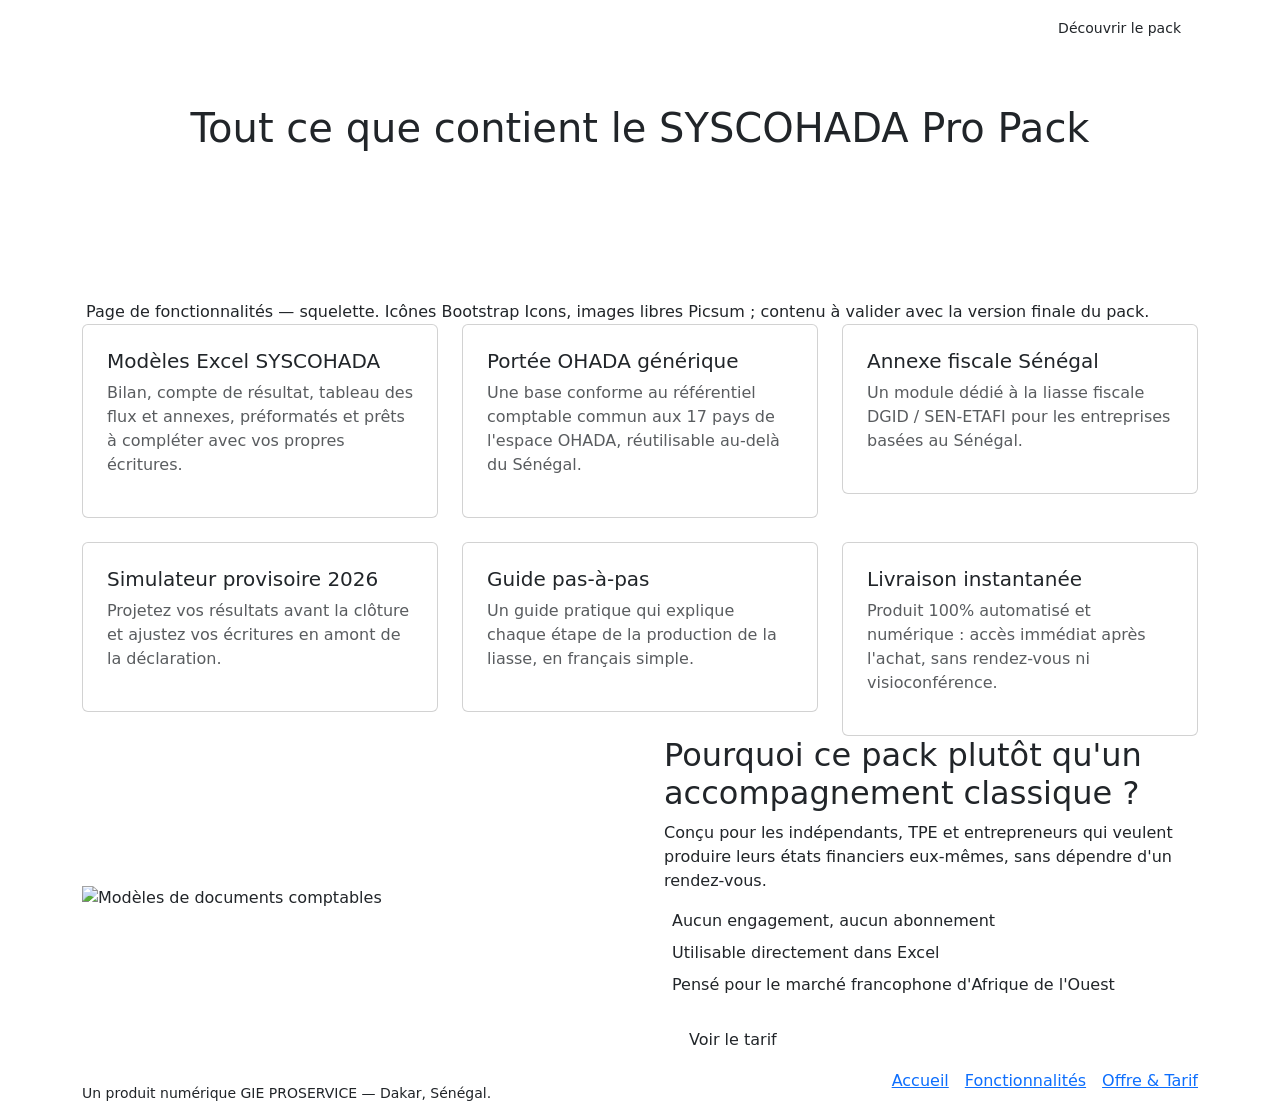
==== fonctionnalites.html @ 93b4655c "Add files via upload" ====
<!doctype html>
<html lang="fr">
<head>
<meta charset="UTF-8">
<meta name="viewport" content="width=device-width, initial-scale=1">
<title>Fonctionnalités — SYSCOHADA Pro Pack</title>
<meta name="description" content="Découvrez en détail le contenu du SYSCOHADA Pro Pack : modèles Excel, simulateur, guide de liasse fiscale.">
<link rel="stylesheet" href="https://cdnjs.cloudflare.com/ajax/libs/bootstrap/5.3.3/css/bootstrap.min.css">
<link rel="stylesheet" href="https://cdnjs.cloudflare.com/ajax/libs/bootstrap-icons/1.11.3/font/bootstrap-icons.min.css">
<link rel="stylesheet" href="css/style.css">
</head>
<body>

<!-- NAVBAR -->
<nav class="navbar navbar-expand-lg navbar-sp navbar-dark sticky-top">
  <div class="container">
    <a class="navbar-brand" href="index.html">SYSCOHADA <span>Pro Pack</span></a>
    <button class="navbar-toggler" type="button" data-bs-toggle="collapse" data-bs-target="#navMenu">
      <span class="navbar-toggler-icon"></span>
    </button>
    <div class="collapse navbar-collapse" id="navMenu">
      <ul class="navbar-nav ms-auto align-items-lg-center gap-lg-3">
        <li class="nav-item"><a class="nav-link" href="index.html">Accueil</a></li>
        <li class="nav-item"><a class="nav-link active" href="fonctionnalites.html">Fonctionnalités</a></li>
        <li class="nav-item"><a class="nav-link" href="landing.html">Offre &amp; Tarif</a></li>
        <li class="nav-item"><a class="btn btn-gold btn-sm px-3" href="landing.html">Découvrir le pack</a></li>
      </ul>
    </div>
  </div>
</nav>

<!-- PAGE HEADER -->
<header class="hero py-5">
  <div class="container text-center">
    <h1 class="display-6 mb-3">Tout ce que contient le SYSCOHADA Pro Pack</h1>
    <p class="lead text-white-50 mb-0">Des outils concrets pour passer de la saisie comptable à une liasse fiscale conforme, sans accompagnement en direct.</p>
  </div>
</header>

<div class="container mt-4">
  <p class="note-skeleton mb-0"><i class="bi bi-info-circle me-1"></i> Page de fonctionnalités — squelette. Icônes Bootstrap Icons, images libres Picsum ; contenu à valider avec la version finale du pack.</p>
</div>

<!-- FEATURES GRID -->
<section class="section">
  <div class="container">
    <div class="row g-4">

      <div class="col-md-6 col-lg-4">
        <div class="card card-feature p-4">
          <div class="icon-wrap"><i class="bi bi-file-earmark-spreadsheet"></i></div>
          <h5>Modèles Excel SYSCOHADA</h5>
          <p class="text-muted">Bilan, compte de résultat, tableau des flux et annexes, préformatés et prêts à compléter avec vos propres écritures.</p>
        </div>
      </div>

      <div class="col-md-6 col-lg-4">
        <div class="card card-feature p-4">
          <div class="icon-wrap"><i class="bi bi-map"></i></div>
          <h5>Portée OHADA générique</h5>
          <p class="text-muted">Une base conforme au référentiel comptable commun aux 17 pays de l'espace OHADA, réutilisable au-delà du Sénégal.</p>
        </div>
      </div>

      <div class="col-md-6 col-lg-4">
        <div class="card card-feature p-4">
          <div class="icon-wrap"><i class="bi bi-bank"></i></div>
          <h5>Annexe fiscale Sénégal</h5>
          <p class="text-muted">Un module dédié à la liasse fiscale DGID / SEN-ETAFI pour les entreprises basées au Sénégal.</p>
        </div>
      </div>

      <div class="col-md-6 col-lg-4">
        <div class="card card-feature p-4">
          <div class="icon-wrap"><i class="bi bi-calculator"></i></div>
          <h5>Simulateur provisoire 2026</h5>
          <p class="text-muted">Projetez vos résultats avant la clôture et ajustez vos écritures en amont de la déclaration.</p>
        </div>
      </div>

      <div class="col-md-6 col-lg-4">
        <div class="card card-feature p-4">
          <div class="icon-wrap"><i class="bi bi-journal-check"></i></div>
          <h5>Guide pas-à-pas</h5>
          <p class="text-muted">Un guide pratique qui explique chaque étape de la production de la liasse, en français simple.</p>
        </div>
      </div>

      <div class="col-md-6 col-lg-4">
        <div class="card card-feature p-4">
          <div class="icon-wrap"><i class="bi bi-lightning-charge"></i></div>
          <h5>Livraison instantanée</h5>
          <p class="text-muted">Produit 100% automatisé et numérique : accès immédiat après l'achat, sans rendez-vous ni visioconférence.</p>
        </div>
      </div>

    </div>
  </div>
</section>

<!-- COMPARATIF / POURQUOI -->
<section class="section bg-white">
  <div class="container">
    <div class="row align-items-center g-5">
      <div class="col-lg-6">
        <img src="https://picsum.photos/seed/syscohada-features/800/560" alt="Modèles de documents comptables" class="img-cover">
      </div>
      <div class="col-lg-6">
        <h2 class="section-title">Pourquoi ce pack plutôt qu'un accompagnement classique ?</h2>
        <p class="section-subtitle">Conçu pour les indépendants, TPE et entrepreneurs qui veulent produire leurs états financiers eux-mêmes, sans dépendre d'un rendez-vous.</p>
        <ul class="list-unstyled">
          <li class="mb-2"><i class="bi bi-check-circle-fill text-success me-2"></i>Aucun engagement, aucun abonnement</li>
          <li class="mb-2"><i class="bi bi-check-circle-fill text-success me-2"></i>Utilisable directement dans Excel</li>
          <li class="mb-2"><i class="bi bi-check-circle-fill text-success me-2"></i>Pensé pour le marché francophone d'Afrique de l'Ouest</li>
        </ul>
        <a href="landing.html" class="btn btn-gold px-4 mt-2">Voir le tarif</a>
      </div>
    </div>
  </div>
</section>

<!-- FOOTER -->
<footer class="site-footer">
  <div class="container d-flex flex-column flex-md-row justify-content-between align-items-center gap-3">
    <div>
      <strong class="text-white">SYSCOHADA Pro Pack</strong>
      <p class="mb-0 small">Un produit numérique GIE PROSERVICE — Dakar, Sénégal.</p>
    </div>
    <div class="d-flex gap-3">
      <a href="index.html">Accueil</a>
      <a href="fonctionnalites.html">Fonctionnalités</a>
      <a href="landing.html">Offre &amp; Tarif</a>
    </div>
  </div>
</footer>

<script src="https://cdnjs.cloudflare.com/ajax/libs/bootstrap/5.3.3/js/bootstrap.bundle.min.js"></script>
</body>
</html>
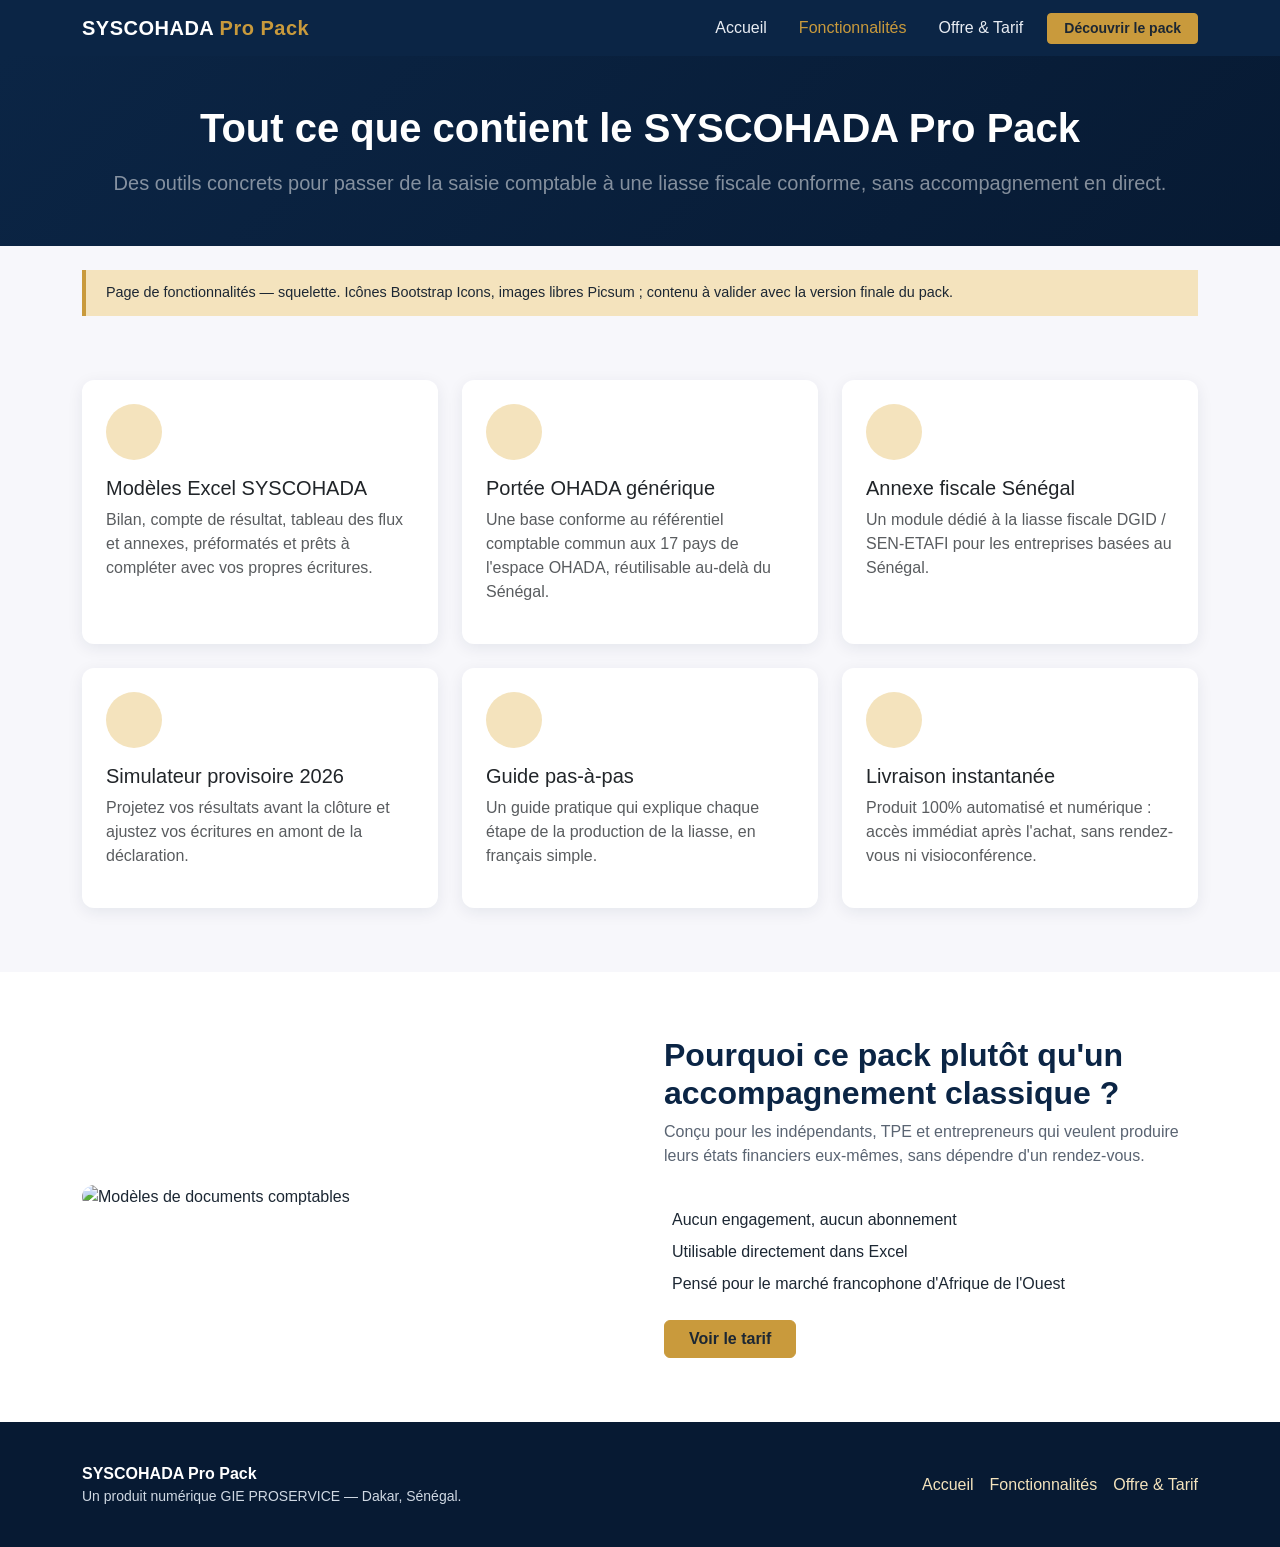
==== commit a1005e37: "Fix stylesheet link to use relative path" ====
--- a/fonctionnalites.html
+++ b/fonctionnalites.html
@@ -7,7 +7,7 @@
 <meta name="description" content="Découvrez en détail le contenu du SYSCOHADA Pro Pack : modèles Excel, simulateur, guide de liasse fiscale.">
 <link rel="stylesheet" href="https://cdnjs.cloudflare.com/ajax/libs/bootstrap/5.3.3/css/bootstrap.min.css">
 <link rel="stylesheet" href="https://cdnjs.cloudflare.com/ajax/libs/bootstrap-icons/1.11.3/font/bootstrap-icons.min.css">
-<link rel="stylesheet" href="css/style.css">
+<link rel="stylesheet" href="style.css">
 </head>
 <body>
 
--- a/style.css
+++ b/style.css
@@ -0,0 +1,173 @@
+/* ===========================================================
+   SYSCOHADA Pro Pack — site web squelette
+   Feuille de style partagée (Bootstrap 5 + surcharges maison)
+   =========================================================== */
+
+:root {
+  --sp-navy: #0b2545;
+  --sp-navy-dark: #071a33;
+  --sp-gold: #c99a3c;
+  --sp-gold-light: #f4e3bd;
+  --sp-bg: #f7f7fb;
+  --sp-text: #1c2733;
+}
+
+body {
+  font-family: "Segoe UI", Roboto, Arial, sans-serif;
+  color: var(--sp-text);
+  background-color: var(--sp-bg);
+}
+
+/* --- Navbar --- */
+.navbar-sp {
+  background-color: var(--sp-navy);
+}
+
+.navbar-sp .navbar-brand {
+  font-weight: 700;
+  color: #fff;
+  letter-spacing: .5px;
+}
+
+.navbar-sp .navbar-brand span {
+  color: var(--sp-gold);
+}
+
+.navbar-sp .nav-link {
+  color: #e9edf3;
+  font-weight: 500;
+}
+
+.navbar-sp .nav-link.active,
+.navbar-sp .nav-link:hover {
+  color: var(--sp-gold);
+}
+
+.btn-gold {
+  background-color: var(--sp-gold);
+  border-color: var(--sp-gold);
+  color: #1c2733;
+  font-weight: 600;
+}
+
+.btn-gold:hover {
+  background-color: #b3872f;
+  border-color: #b3872f;
+  color: #fff;
+}
+
+.btn-outline-gold {
+  border-color: var(--sp-gold);
+  color: var(--sp-gold);
+  font-weight: 600;
+}
+
+.btn-outline-gold:hover {
+  background-color: var(--sp-gold);
+  color: #1c2733;
+}
+
+/* --- Hero --- */
+.hero {
+  background: linear-gradient(135deg, var(--sp-navy) 0%, var(--sp-navy-dark) 100%);
+  color: #fff;
+  padding: 5rem 0;
+}
+
+.hero h1 {
+  font-weight: 800;
+}
+
+.hero .badge-price {
+  background-color: var(--sp-gold);
+  color: #1c2733;
+  font-size: 1rem;
+  padding: .5rem 1rem;
+}
+
+/* --- Sections --- */
+.section {
+  padding: 4rem 0;
+}
+
+.section-title {
+  font-weight: 700;
+  color: var(--sp-navy);
+  margin-bottom: .5rem;
+}
+
+.section-subtitle {
+  color: #5a6472;
+  margin-bottom: 2.5rem;
+}
+
+/* --- Cards --- */
+.card-feature {
+  border: none;
+  border-radius: .75rem;
+  box-shadow: 0 .25rem 1rem rgba(11, 37, 69, .08);
+  transition: transform .15s ease, box-shadow .15s ease;
+  height: 100%;
+}
+
+.card-feature:hover {
+  transform: translateY(-4px);
+  box-shadow: 0 .5rem 1.5rem rgba(11, 37, 69, .14);
+}
+
+.card-feature .icon-wrap {
+  width: 56px;
+  height: 56px;
+  border-radius: 50%;
+  background-color: var(--sp-gold-light);
+  color: var(--sp-navy);
+  display: flex;
+  align-items: center;
+  justify-content: center;
+  font-size: 1.4rem;
+  margin-bottom: 1rem;
+}
+
+/* --- Pricing card --- */
+.pricing-card {
+  border: 2px solid var(--sp-gold);
+  border-radius: 1rem;
+  background: #fff;
+}
+
+.pricing-card .price {
+  font-size: 2.75rem;
+  font-weight: 800;
+  color: var(--sp-navy);
+}
+
+/* --- Placeholder images --- */
+.img-cover {
+  width: 100%;
+  height: 260px;
+  object-fit: cover;
+  border-radius: .75rem;
+}
+
+/* --- Footer --- */
+footer.site-footer {
+  background-color: var(--sp-navy-dark);
+  color: #cfd8e3;
+  padding: 2.5rem 0;
+}
+
+footer.site-footer a {
+  color: var(--sp-gold-light);
+  text-decoration: none;
+}
+
+footer.site-footer a:hover {
+  text-decoration: underline;
+}
+
+.note-skeleton {
+  background-color: var(--sp-gold-light);
+  border-left: 4px solid var(--sp-gold);
+  padding: .75rem 1rem;
+  font-size: .9rem;
+}
